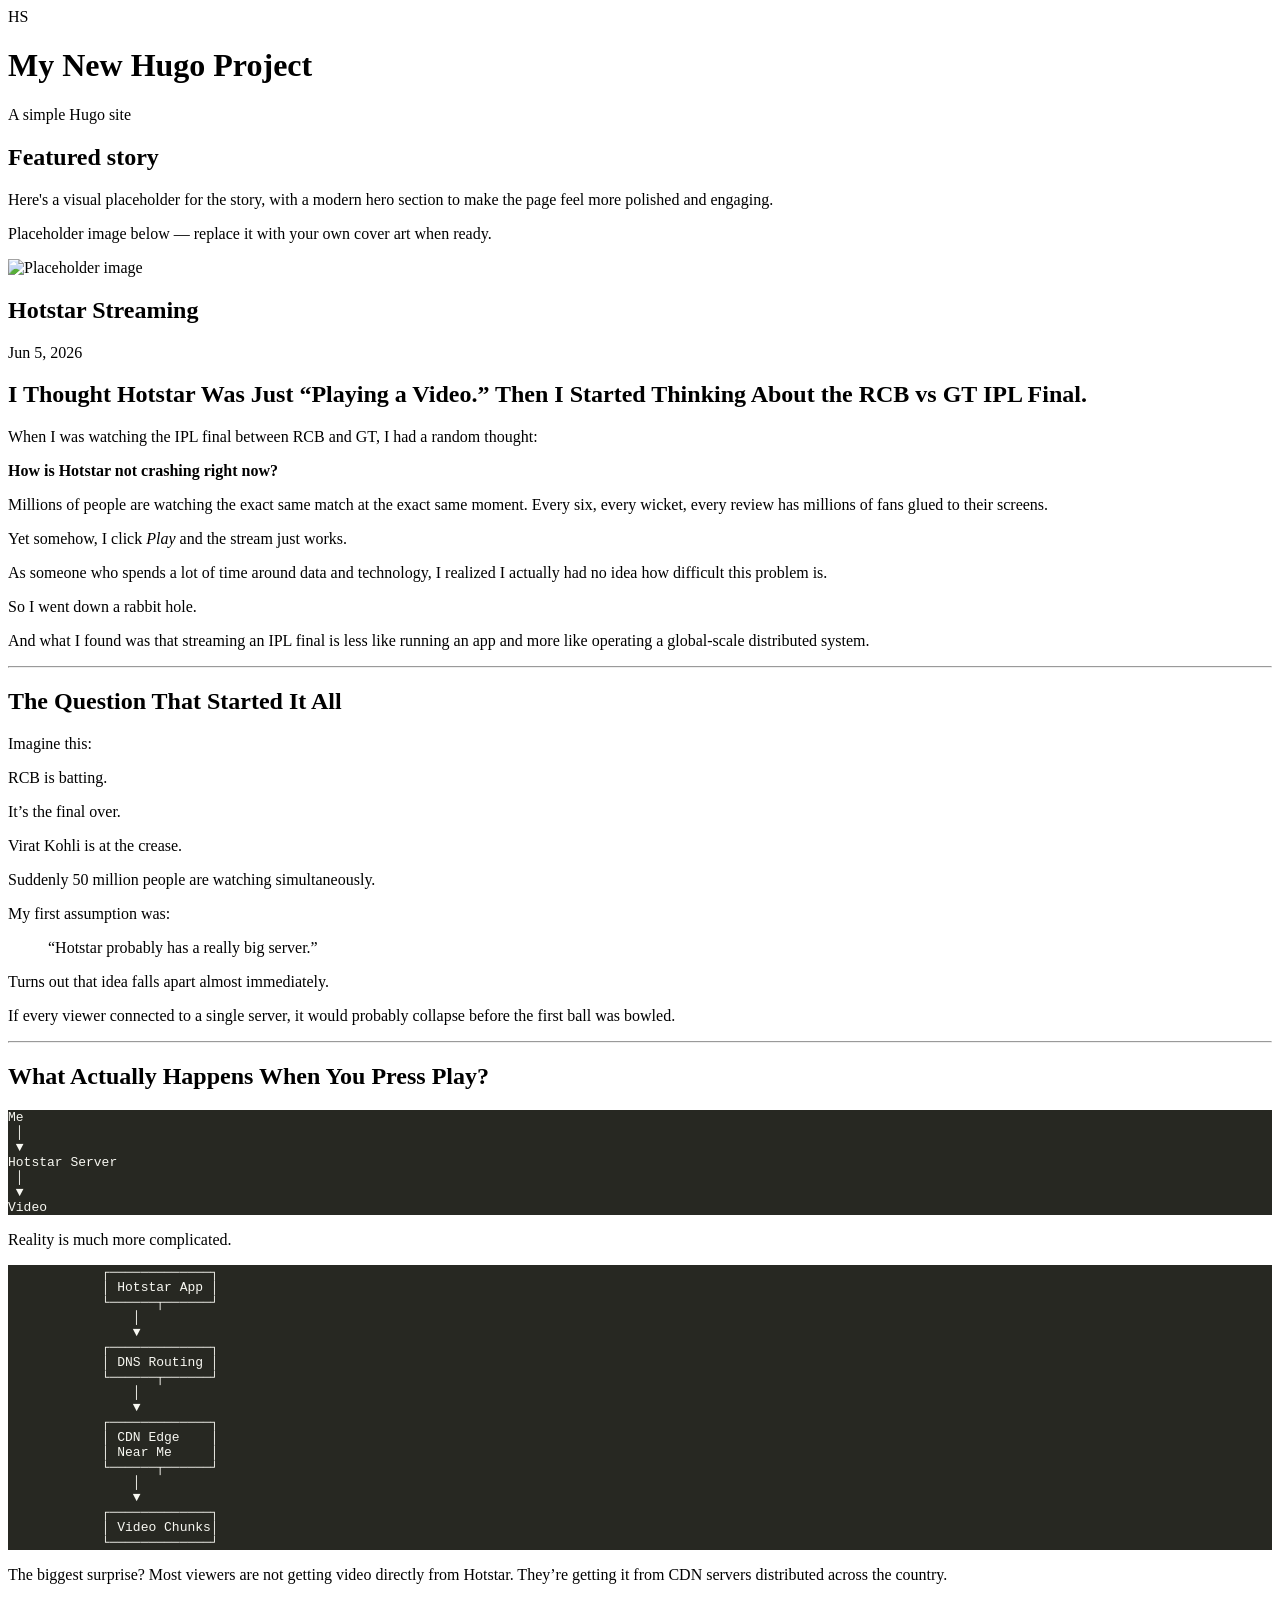
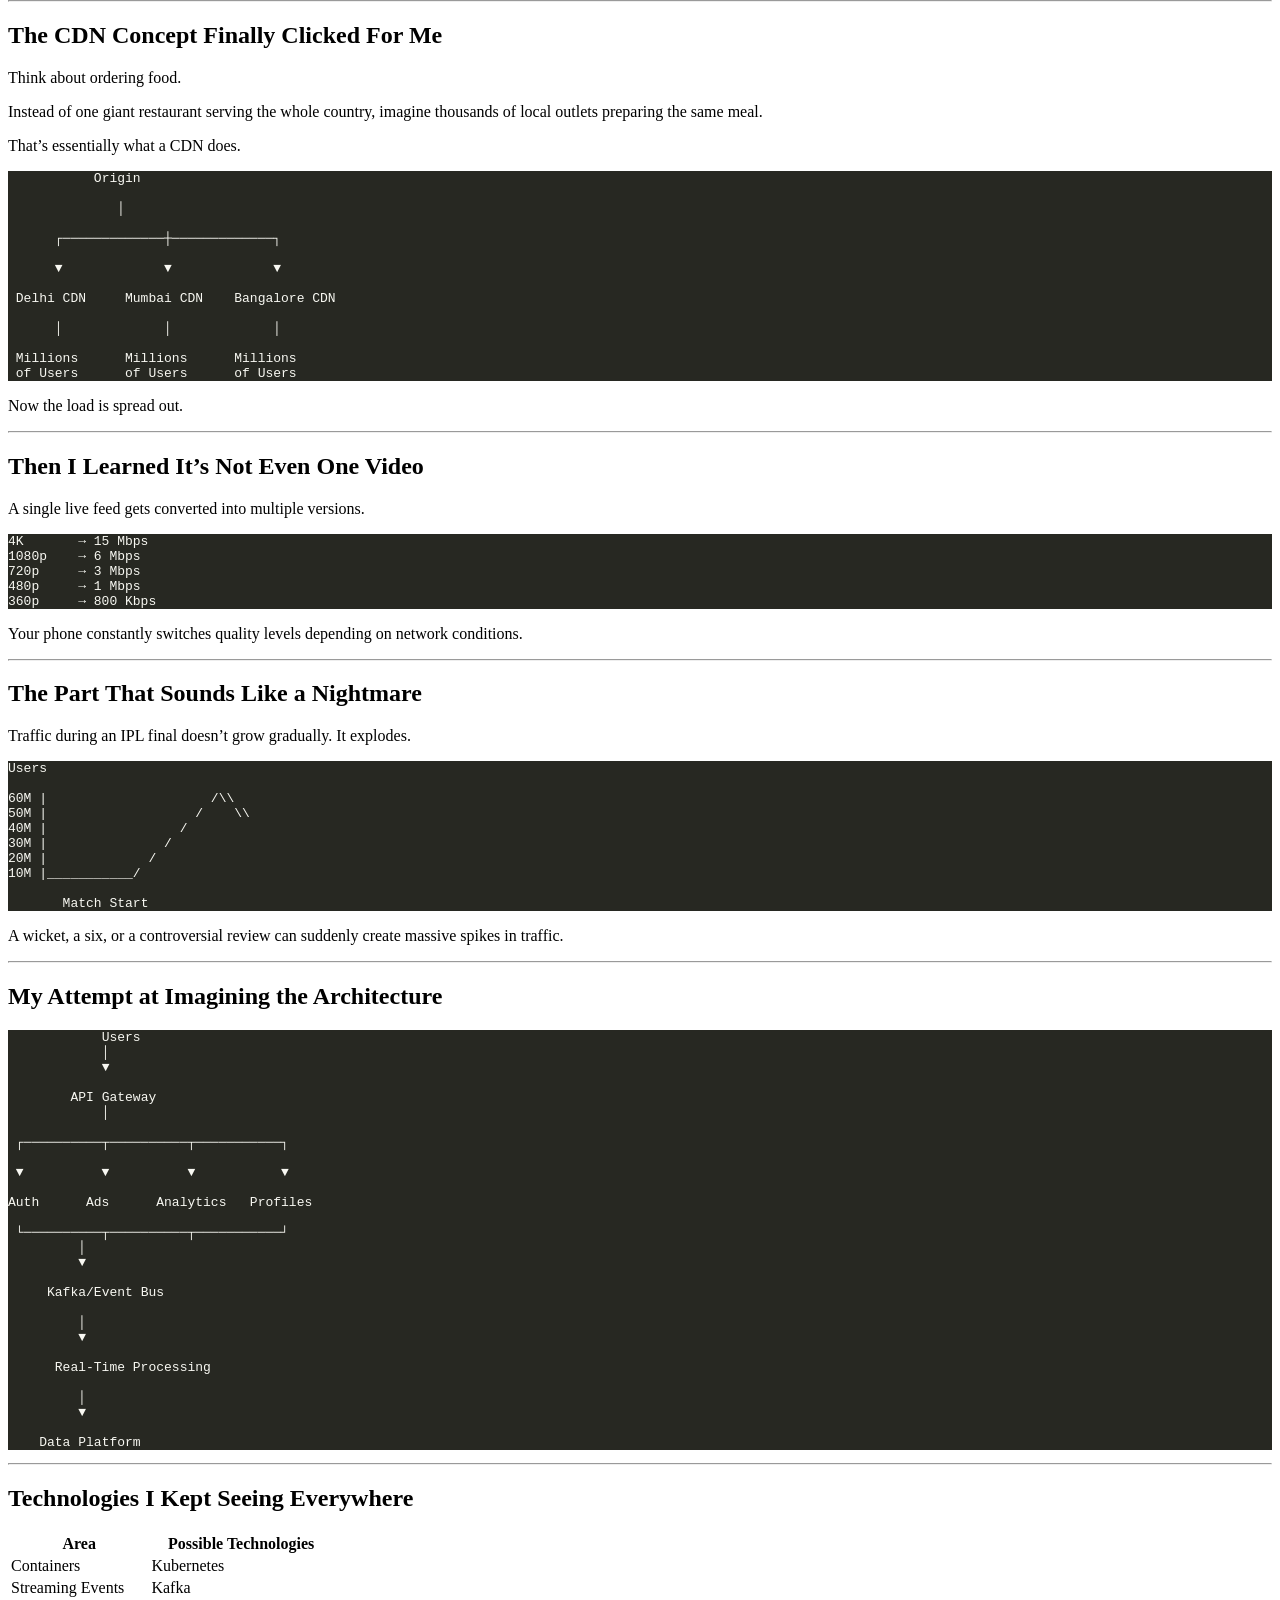
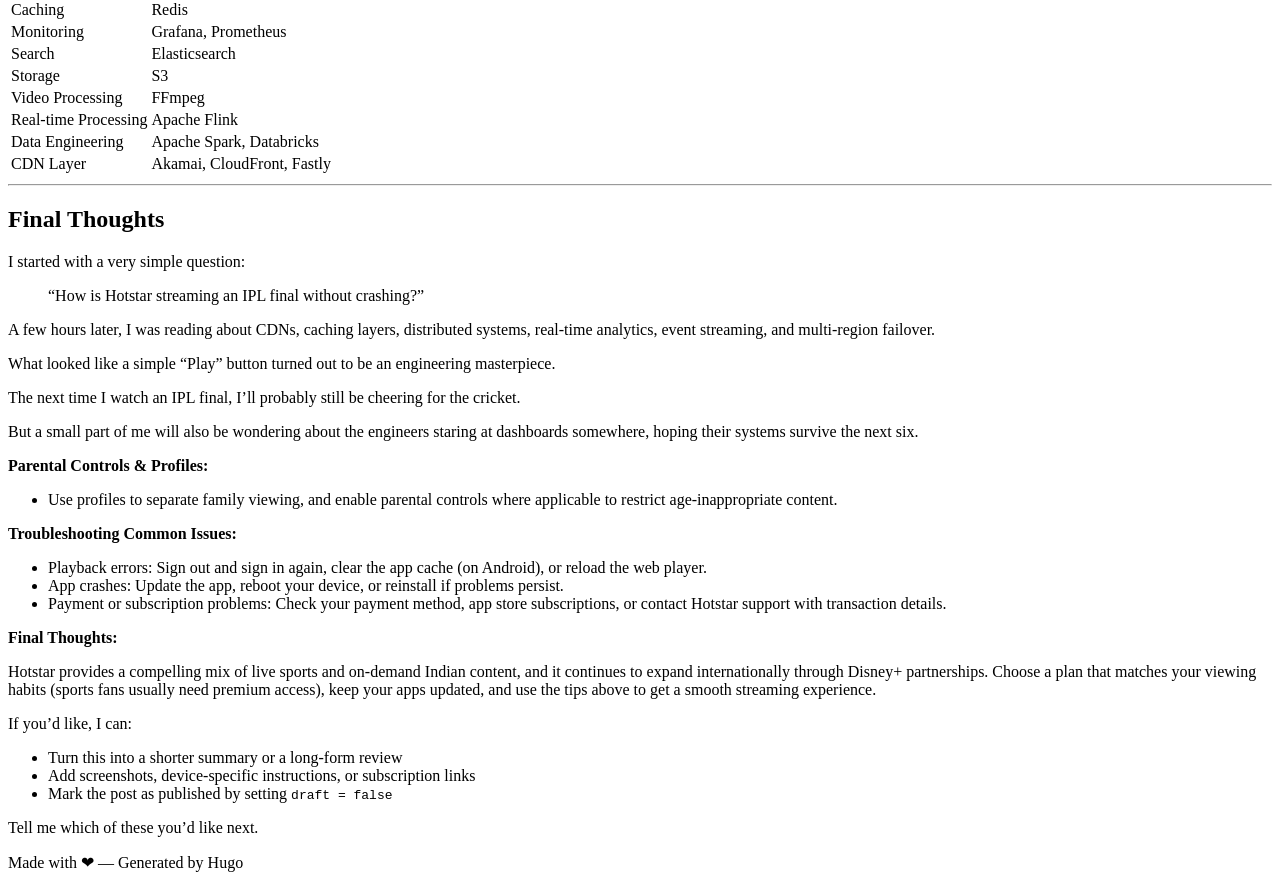
==== public/posts/hotstar-streaming/index.html @ 1795b480 "Publish Hotstar post and improve local site styling" ====
<!doctype html>
<html>
  <head><script src="/livereload.js?mindelay=10&amp;v=2&amp;port=1314&amp;path=livereload" data-no-instant defer></script>
    <meta charset="utf-8">
    <meta name="viewport" content="width=device-width,initial-scale=1">
    <link rel="stylesheet" href="/css/style.css">
    <link href="https://fonts.googleapis.com/css2?family=Inter:wght@300;400;600;700&display=swap" rel="stylesheet">
    <title>Hotstar Streaming - My New Hugo Project</title>
  </head>
  <body>
    <div class="container">
      <div class="site-header">
        <div class="logo">HS</div>
        <div>
          <h1 class="title">My New Hugo Project</h1>
          <p class="subtitle">A simple Hugo site</p>
        </div>
      </div>

      <div class="hero">
        <div class="hero-inner">
          <h2>Featured story</h2>
          <p>Here's a visual placeholder for the story, with a modern hero section to make the page feel more polished and engaging.</p>
          <p class="meta">Placeholder image below — replace it with your own cover art when ready.</p>
        </div>
        <div class="hero-image">
          <img src="/images/placeholder-hero.svg" alt="Placeholder image" />
        </div>
      </div>

      <div class="card">
        <h2 class="post-title">Hotstar Streaming</h2>
        <div class="meta">Jun 5, 2026</div>
        <article>
          <h1 id="i-thought-hotstar-was-just-playing-a-video-then-i-started-thinking-about-the-rcb-vs-gt-ipl-final">I Thought Hotstar Was Just “Playing a Video.” Then I Started Thinking About the RCB vs GT IPL Final.</h1>
<p>When I was watching the IPL final between RCB and GT, I had a random thought:</p>
<p><strong>How is Hotstar not crashing right now?</strong></p>
<p>Millions of people are watching the exact same match at the exact same moment. Every six, every wicket, every review has millions of fans glued to their screens.</p>
<p>Yet somehow, I click <em>Play</em> and the stream just works.</p>
<p>As someone who spends a lot of time around data and technology, I realized I actually had no idea how difficult this problem is.</p>
<p>So I went down a rabbit hole.</p>
<p>And what I found was that streaming an IPL final is less like running an app and more like operating a global-scale distributed system.</p>
<hr>
<h1 id="the-question-that-started-it-all">The Question That Started It All</h1>
<p>Imagine this:</p>
<p>RCB is batting.</p>
<p>It&rsquo;s the final over.</p>
<p>Virat Kohli is at the crease.</p>
<p>Suddenly 50 million people are watching simultaneously.</p>
<p>My first assumption was:</p>
<blockquote>
<p>&ldquo;Hotstar probably has a really big server.&rdquo;</p>
</blockquote>
<p>Turns out that idea falls apart almost immediately.</p>
<p>If every viewer connected to a single server, it would probably collapse before the first ball was bowled.</p>
<hr>
<h2 id="what-actually-happens-when-you-press-play">What Actually Happens When You Press Play?</h2>
<div class="highlight"><pre tabindex="0" style="color:#f8f8f2;background-color:#272822;-moz-tab-size:4;-o-tab-size:4;tab-size:4;-webkit-text-size-adjust:none;"><code class="language-text" data-lang="text"><span style="display:flex;"><span>Me
</span></span><span style="display:flex;"><span> │
</span></span><span style="display:flex;"><span> ▼
</span></span><span style="display:flex;"><span>Hotstar Server
</span></span><span style="display:flex;"><span> │
</span></span><span style="display:flex;"><span> ▼
</span></span><span style="display:flex;"><span>Video
</span></span></code></pre></div><p>Reality is much more complicated.</p>
<div class="highlight"><pre tabindex="0" style="color:#f8f8f2;background-color:#272822;-moz-tab-size:4;-o-tab-size:4;tab-size:4;-webkit-text-size-adjust:none;"><code class="language-text" data-lang="text"><span style="display:flex;"><span>			┌─────────────┐
</span></span><span style="display:flex;"><span>			│ Hotstar App │
</span></span><span style="display:flex;"><span>			└──────┬──────┘
</span></span><span style="display:flex;"><span>				│
</span></span><span style="display:flex;"><span>				▼
</span></span><span style="display:flex;"><span>			┌─────────────┐
</span></span><span style="display:flex;"><span>			│ DNS Routing │
</span></span><span style="display:flex;"><span>			└──────┬──────┘
</span></span><span style="display:flex;"><span>				│
</span></span><span style="display:flex;"><span>				▼
</span></span><span style="display:flex;"><span>			┌─────────────┐
</span></span><span style="display:flex;"><span>			│ CDN Edge    │
</span></span><span style="display:flex;"><span>			│ Near Me     │
</span></span><span style="display:flex;"><span>			└──────┬──────┘
</span></span><span style="display:flex;"><span>				│
</span></span><span style="display:flex;"><span>				▼
</span></span><span style="display:flex;"><span>			┌─────────────┐
</span></span><span style="display:flex;"><span>			│ Video Chunks│
</span></span><span style="display:flex;"><span>			└─────────────┘
</span></span></code></pre></div><p>The biggest surprise? Most viewers are not getting video directly from Hotstar. They&rsquo;re getting it from CDN servers distributed across the country.</p>
<hr>
<h2 id="the-cdn-concept-finally-clicked-for-me">The CDN Concept Finally Clicked For Me</h2>
<p>Think about ordering food.</p>
<p>Instead of one giant restaurant serving the whole country, imagine thousands of local outlets preparing the same meal.</p>
<p>That&rsquo;s essentially what a CDN does.</p>
<div class="highlight"><pre tabindex="0" style="color:#f8f8f2;background-color:#272822;-moz-tab-size:4;-o-tab-size:4;tab-size:4;-webkit-text-size-adjust:none;"><code class="language-text" data-lang="text"><span style="display:flex;"><span>		   Origin
</span></span><span style="display:flex;"><span>
</span></span><span style="display:flex;"><span>		      │
</span></span><span style="display:flex;"><span>
</span></span><span style="display:flex;"><span>      ┌─────────────┼─────────────┐
</span></span><span style="display:flex;"><span>
</span></span><span style="display:flex;"><span>      ▼             ▼             ▼
</span></span><span style="display:flex;"><span>
</span></span><span style="display:flex;"><span> Delhi CDN     Mumbai CDN    Bangalore CDN
</span></span><span style="display:flex;"><span>
</span></span><span style="display:flex;"><span>      │             │             │
</span></span><span style="display:flex;"><span>
</span></span><span style="display:flex;"><span> Millions      Millions      Millions
</span></span><span style="display:flex;"><span> of Users      of Users      of Users
</span></span></code></pre></div><p>Now the load is spread out.</p>
<hr>
<h2 id="then-i-learned-its-not-even-one-video">Then I Learned It&rsquo;s Not Even One Video</h2>
<p>A single live feed gets converted into multiple versions.</p>
<div class="highlight"><pre tabindex="0" style="color:#f8f8f2;background-color:#272822;-moz-tab-size:4;-o-tab-size:4;tab-size:4;-webkit-text-size-adjust:none;"><code class="language-text" data-lang="text"><span style="display:flex;"><span>4K       → 15 Mbps
</span></span><span style="display:flex;"><span>1080p    → 6 Mbps
</span></span><span style="display:flex;"><span>720p     → 3 Mbps
</span></span><span style="display:flex;"><span>480p     → 1 Mbps
</span></span><span style="display:flex;"><span>360p     → 800 Kbps
</span></span></code></pre></div><p>Your phone constantly switches quality levels depending on network conditions.</p>
<hr>
<h2 id="the-part-that-sounds-like-a-nightmare">The Part That Sounds Like a Nightmare</h2>
<p>Traffic during an IPL final doesn&rsquo;t grow gradually. It explodes.</p>
<div class="highlight"><pre tabindex="0" style="color:#f8f8f2;background-color:#272822;-moz-tab-size:4;-o-tab-size:4;tab-size:4;-webkit-text-size-adjust:none;"><code class="language-text" data-lang="text"><span style="display:flex;"><span>Users
</span></span><span style="display:flex;"><span>
</span></span><span style="display:flex;"><span>60M |                     /\\
</span></span><span style="display:flex;"><span>50M |                   /    \\
</span></span><span style="display:flex;"><span>40M |                 /
</span></span><span style="display:flex;"><span>30M |               /
</span></span><span style="display:flex;"><span>20M |             /
</span></span><span style="display:flex;"><span>10M |___________/
</span></span><span style="display:flex;"><span>
</span></span><span style="display:flex;"><span>	   Match Start
</span></span></code></pre></div><p>A wicket, a six, or a controversial review can suddenly create massive spikes in traffic.</p>
<hr>
<h2 id="my-attempt-at-imagining-the-architecture">My Attempt at Imagining the Architecture</h2>
<div class="highlight"><pre tabindex="0" style="color:#f8f8f2;background-color:#272822;-moz-tab-size:4;-o-tab-size:4;tab-size:4;-webkit-text-size-adjust:none;"><code class="language-text" data-lang="text"><span style="display:flex;"><span>		    Users
</span></span><span style="display:flex;"><span>			│
</span></span><span style="display:flex;"><span>			▼
</span></span><span style="display:flex;"><span>
</span></span><span style="display:flex;"><span>		API Gateway
</span></span><span style="display:flex;"><span>			│
</span></span><span style="display:flex;"><span>
</span></span><span style="display:flex;"><span> ┌──────────┬──────────┬───────────┐
</span></span><span style="display:flex;"><span>
</span></span><span style="display:flex;"><span> ▼          ▼          ▼           ▼
</span></span><span style="display:flex;"><span>
</span></span><span style="display:flex;"><span>Auth      Ads      Analytics   Profiles
</span></span><span style="display:flex;"><span>
</span></span><span style="display:flex;"><span> └──────────┬──────────┬───────────┘
</span></span><span style="display:flex;"><span>	     │
</span></span><span style="display:flex;"><span>	     ▼
</span></span><span style="display:flex;"><span>
</span></span><span style="display:flex;"><span>	 Kafka/Event Bus
</span></span><span style="display:flex;"><span>
</span></span><span style="display:flex;"><span>	     │
</span></span><span style="display:flex;"><span>	     ▼
</span></span><span style="display:flex;"><span>
</span></span><span style="display:flex;"><span>      Real-Time Processing
</span></span><span style="display:flex;"><span>
</span></span><span style="display:flex;"><span>	     │
</span></span><span style="display:flex;"><span>	     ▼
</span></span><span style="display:flex;"><span>
</span></span><span style="display:flex;"><span>	Data Platform
</span></span></code></pre></div><hr>
<h2 id="technologies-i-kept-seeing-everywhere">Technologies I Kept Seeing Everywhere</h2>
<table>
	<thead>
			<tr>
					<th>Area</th>
					<th>Possible Technologies</th>
			</tr>
	</thead>
	<tbody>
			<tr>
					<td>Containers</td>
					<td>Kubernetes</td>
			</tr>
			<tr>
					<td>Streaming Events</td>
					<td>Kafka</td>
			</tr>
			<tr>
					<td>Caching</td>
					<td>Redis</td>
			</tr>
			<tr>
					<td>Monitoring</td>
					<td>Grafana, Prometheus</td>
			</tr>
			<tr>
					<td>Search</td>
					<td>Elasticsearch</td>
			</tr>
			<tr>
					<td>Storage</td>
					<td>S3</td>
			</tr>
			<tr>
					<td>Video Processing</td>
					<td>FFmpeg</td>
			</tr>
			<tr>
					<td>Real-time Processing</td>
					<td>Apache Flink</td>
			</tr>
			<tr>
					<td>Data Engineering</td>
					<td>Apache Spark, Databricks</td>
			</tr>
			<tr>
					<td>CDN Layer</td>
					<td>Akamai, CloudFront, Fastly</td>
			</tr>
	</tbody>
</table>
<hr>
<h2 id="final-thoughts">Final Thoughts</h2>
<p>I started with a very simple question:</p>
<blockquote>
<p>&ldquo;How is Hotstar streaming an IPL final without crashing?&rdquo;</p>
</blockquote>
<p>A few hours later, I was reading about CDNs, caching layers, distributed systems, real-time analytics, event streaming, and multi-region failover.</p>
<p>What looked like a simple &ldquo;Play&rdquo; button turned out to be an engineering masterpiece.</p>
<p>The next time I watch an IPL final, I&rsquo;ll probably still be cheering for the cricket.</p>
<p>But a small part of me will also be wondering about the engineers staring at dashboards somewhere, hoping their systems survive the next six.</p>
<p><strong>Parental Controls &amp; Profiles:</strong></p>
<ul>
<li>Use profiles to separate family viewing, and enable parental controls where applicable to restrict age-inappropriate content.</li>
</ul>
<p><strong>Troubleshooting Common Issues:</strong></p>
<ul>
<li>Playback errors: Sign out and sign in again, clear the app cache (on Android), or reload the web player.</li>
<li>App crashes: Update the app, reboot your device, or reinstall if problems persist.</li>
<li>Payment or subscription problems: Check your payment method, app store subscriptions, or contact Hotstar support with transaction details.</li>
</ul>
<p><strong>Final Thoughts:</strong></p>
<p>Hotstar provides a compelling mix of live sports and on‑demand Indian content, and it continues to expand internationally through Disney+ partnerships. Choose a plan that matches your viewing habits (sports fans usually need premium access), keep your apps updated, and use the tips above to get a smooth streaming experience.</p>
<p>If you&rsquo;d like, I can:</p>
<ul>
<li>Turn this into a shorter summary or a long-form review</li>
<li>Add screenshots, device-specific instructions, or subscription links</li>
<li>Mark the post as published by setting <code>draft = false</code></li>
</ul>
<p>Tell me which of these you&rsquo;d like next.</p>

        </article>
      </div>

      <footer>
        <p>Made with ❤ — Generated by Hugo</p>
      </footer>
    </div>
  </body>
</html>
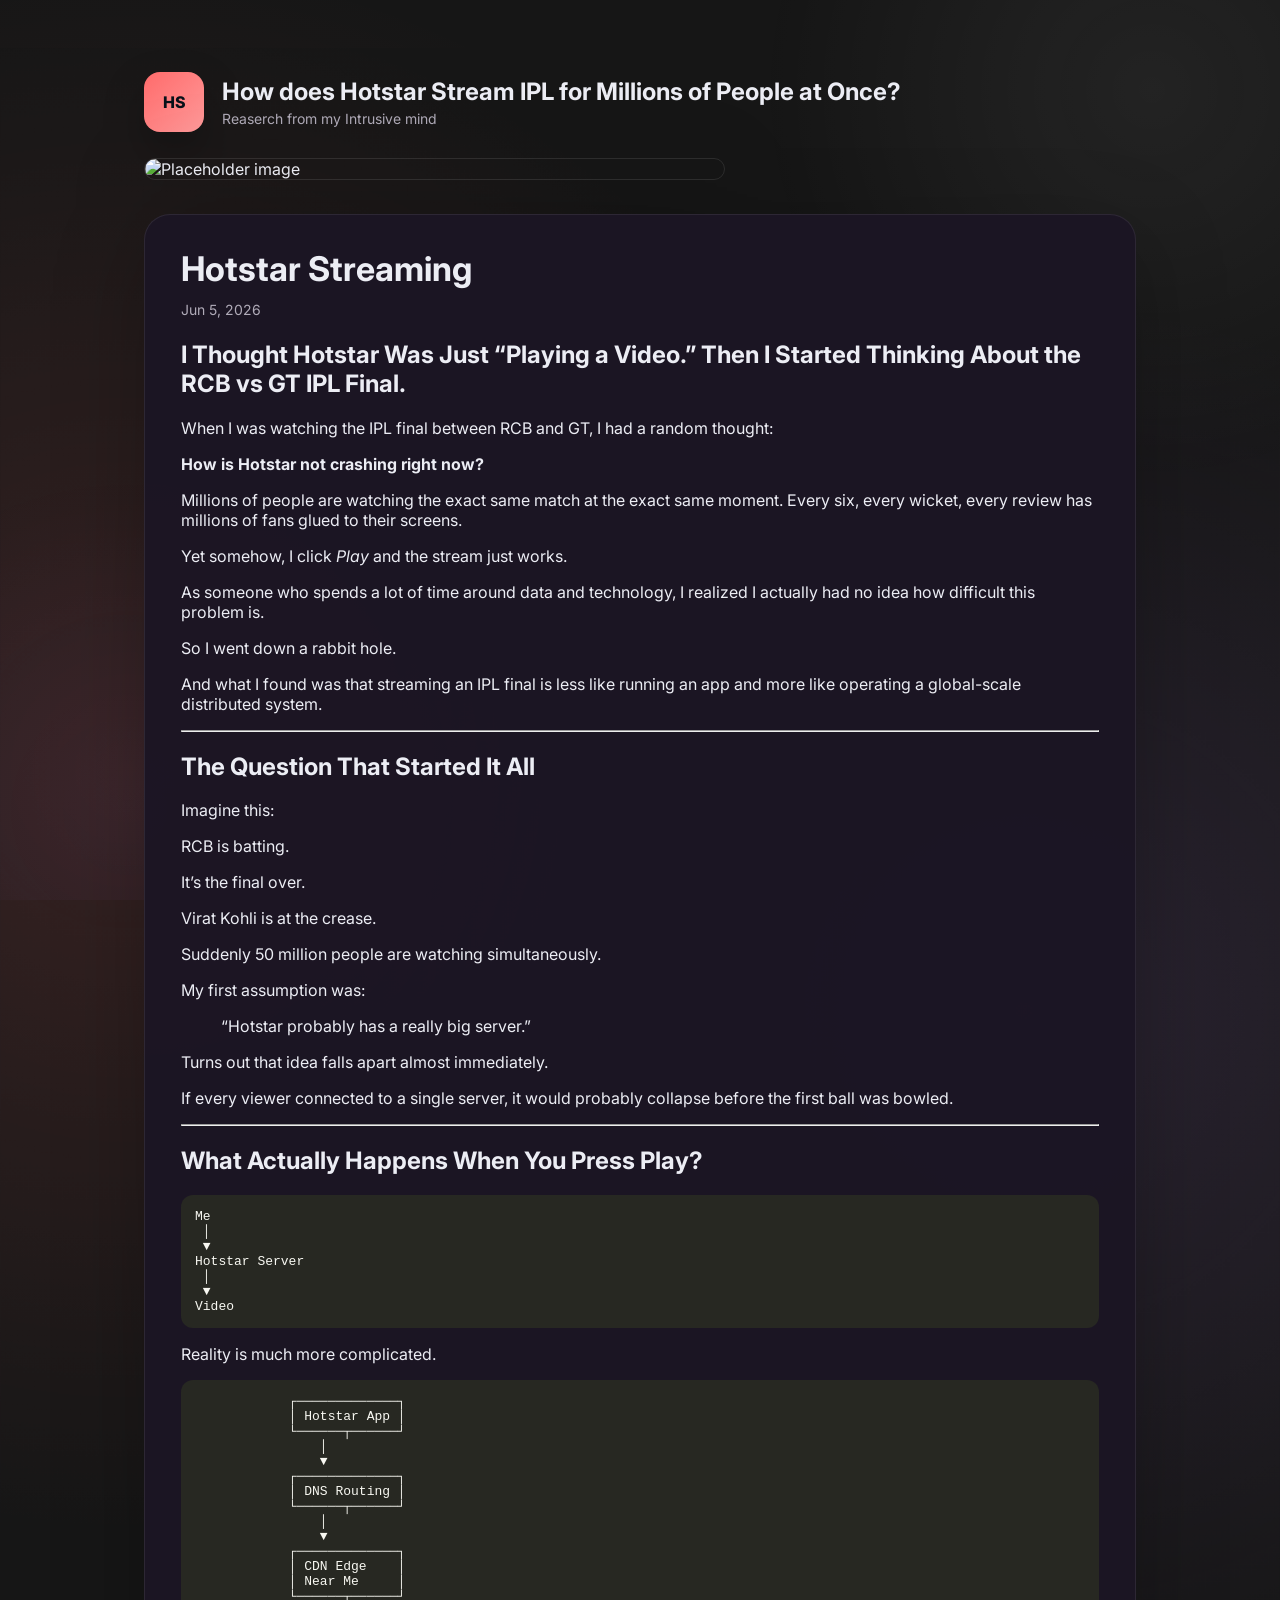
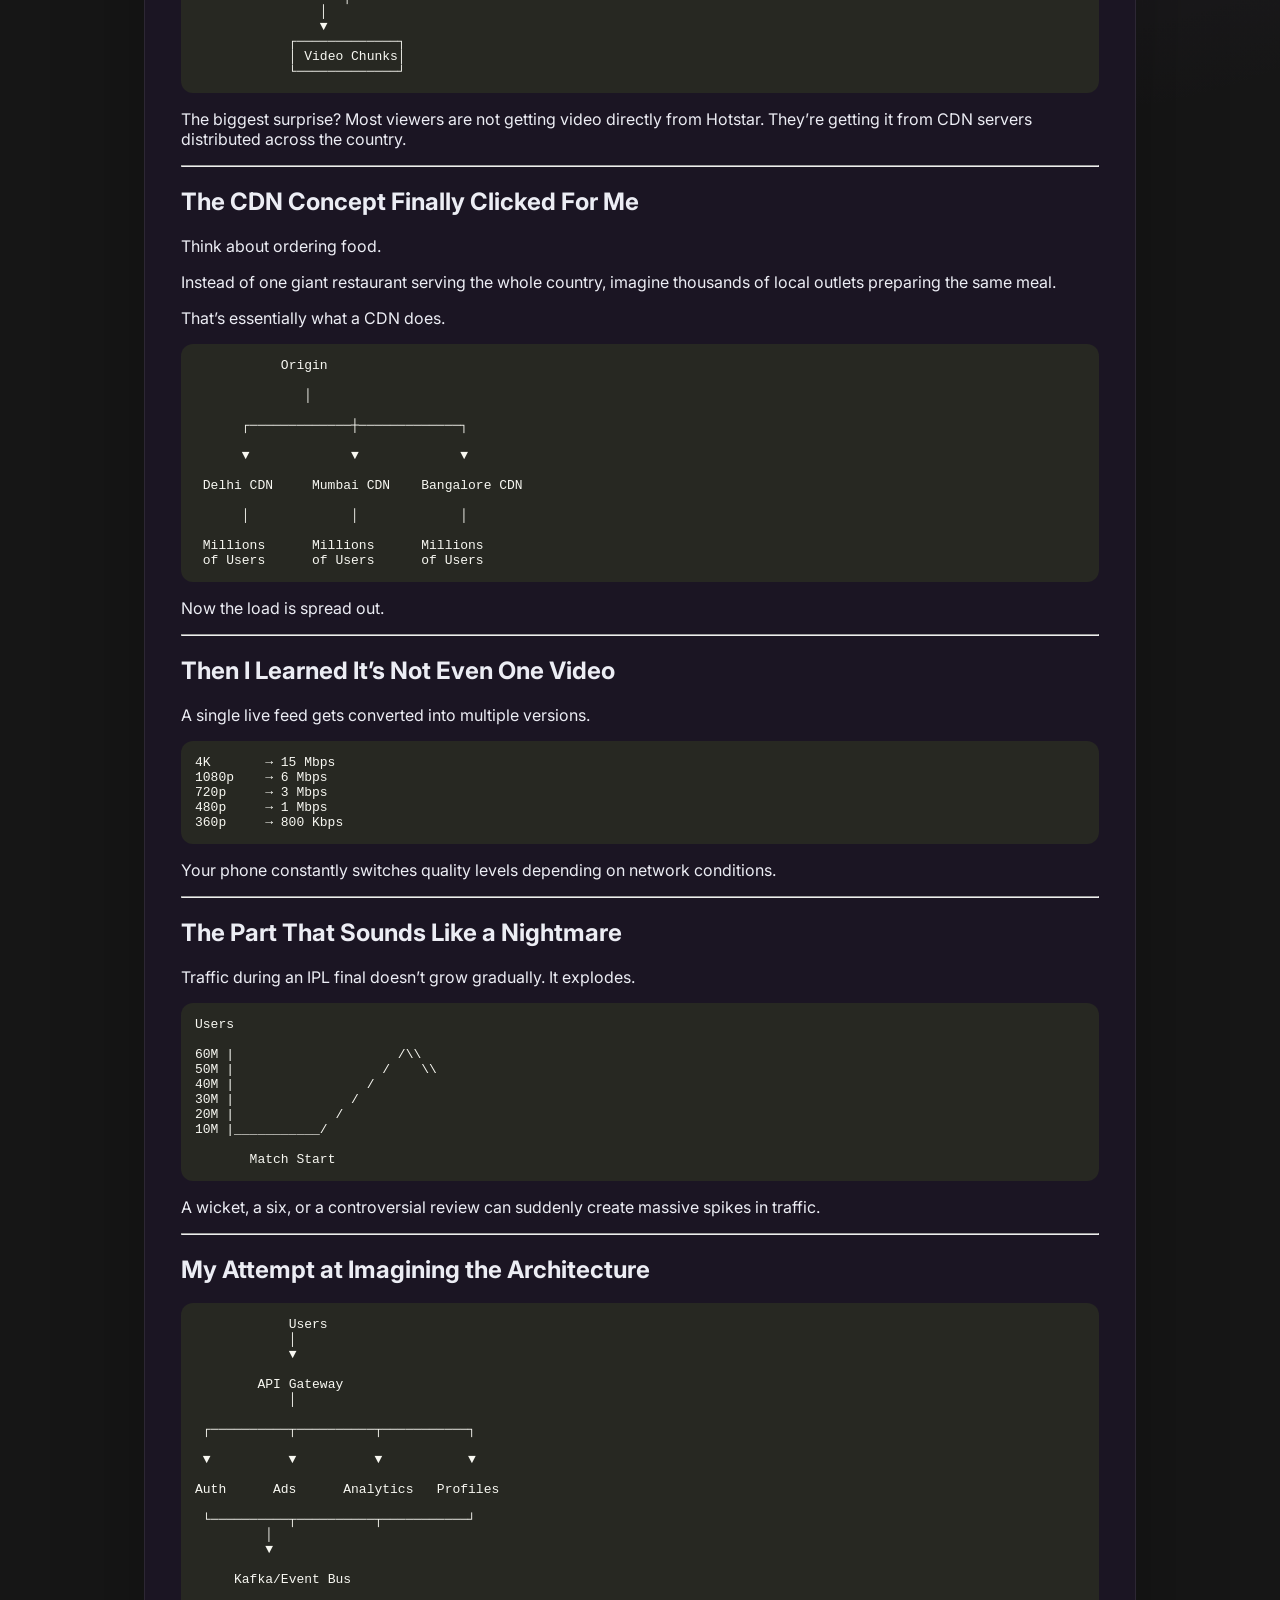
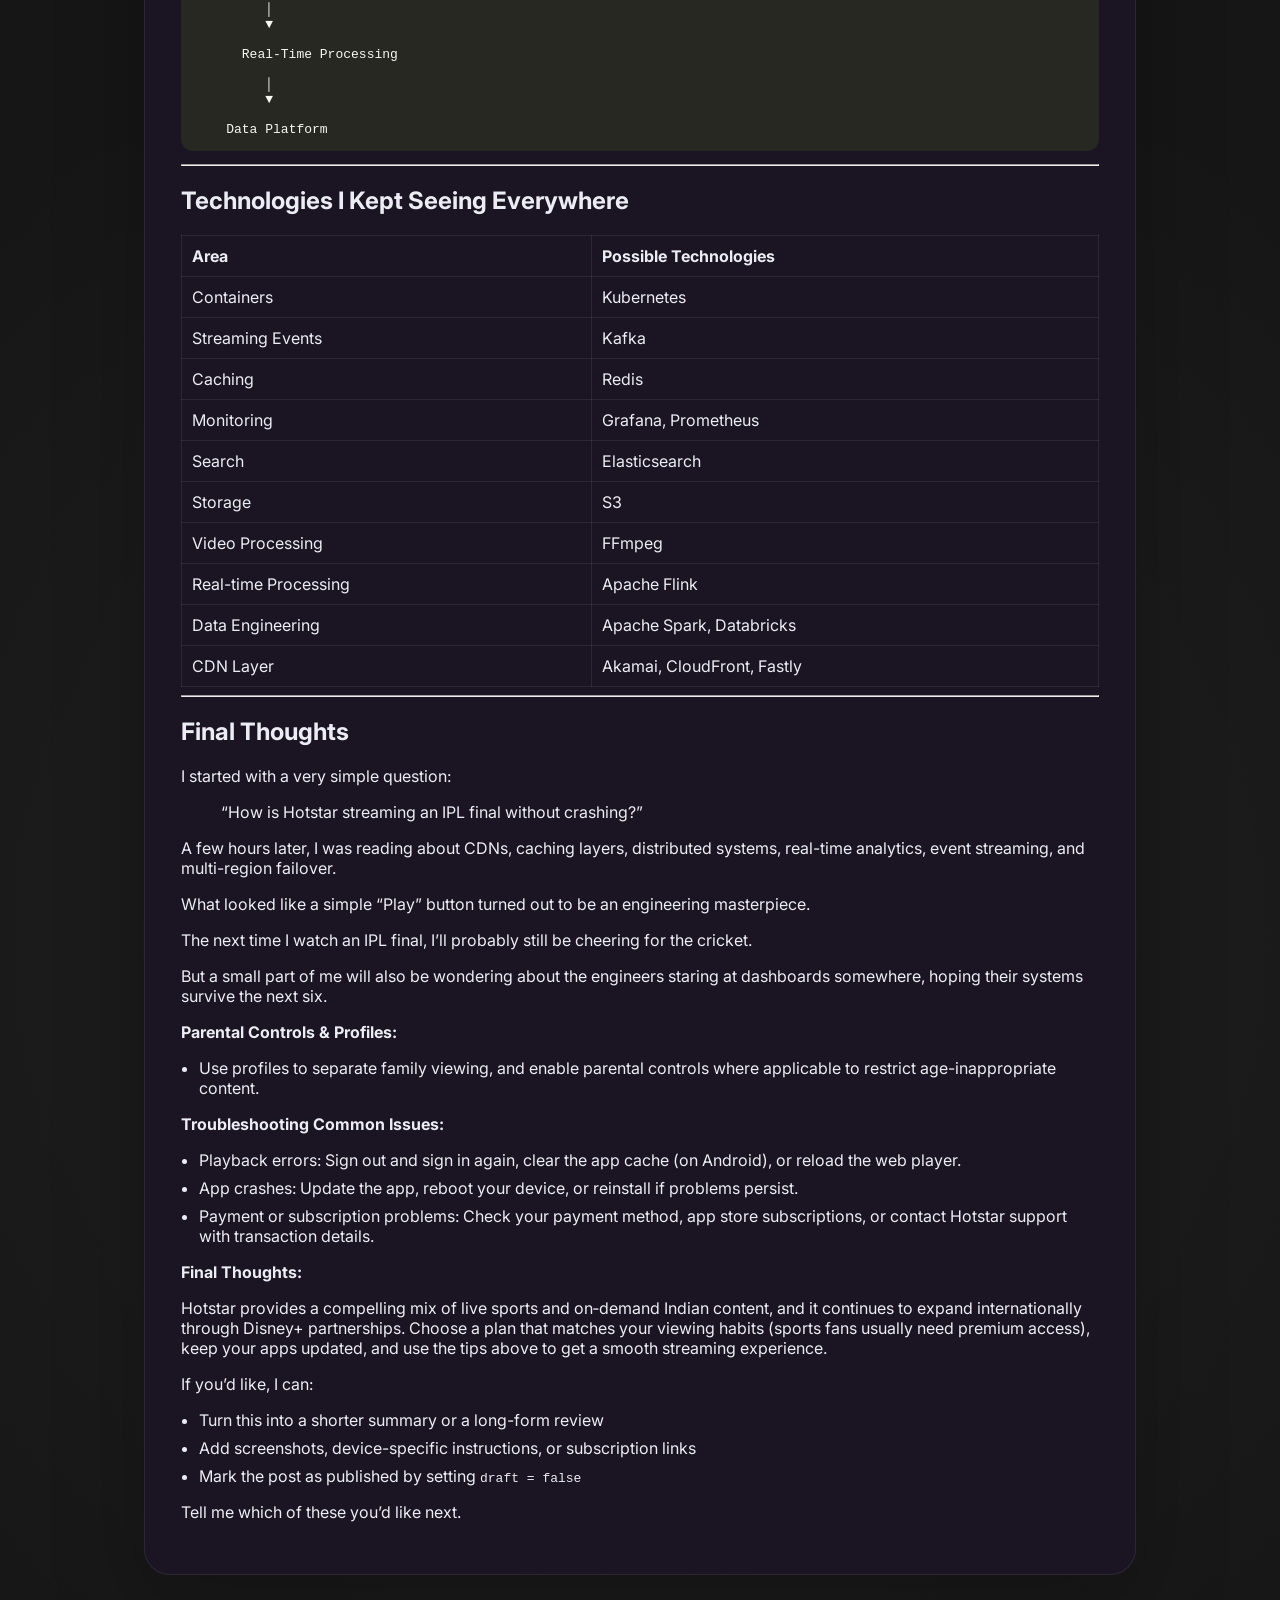
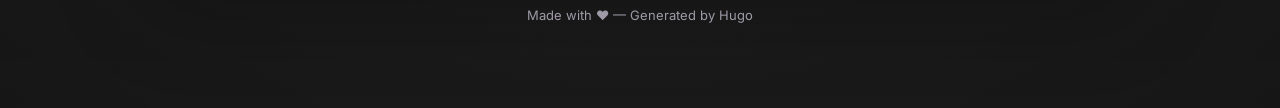
==== commit d51b8757: "edits" ====
--- a/public/posts/hotstar-streaming/index.html
+++ b/public/posts/hotstar-streaming/index.html
@@ -5,24 +5,20 @@
     <meta name="viewport" content="width=device-width,initial-scale=1">
     <link rel="stylesheet" href="/css/style.css">
     <link href="https://fonts.googleapis.com/css2?family=Inter:wght@300;400;600;700&display=swap" rel="stylesheet">
-    <title>Hotstar Streaming - My New Hugo Project</title>
+    <title>How does Hotstar Stream IPL for Millions of People at Once?</title>
   </head>
   <body>
     <div class="container">
       <div class="site-header">
         <div class="logo">HS</div>
         <div>
-          <h1 class="title">My New Hugo Project</h1>
-          <p class="subtitle">A simple Hugo site</p>
+          <h1 class="title">How does Hotstar Stream IPL for Millions of People at Once?</h1>
+          <p class="subtitle">Reaserch from my Intrusive mind</p>
         </div>
       </div>
 
       <div class="hero">
-        <div class="hero-inner">
-          <h2>Featured story</h2>
-          <p>Here's a visual placeholder for the story, with a modern hero section to make the page feel more polished and engaging.</p>
-          <p class="meta">Placeholder image below — replace it with your own cover art when ready.</p>
-        </div>
+
         <div class="hero-image">
           <img src="/images/placeholder-hero.svg" alt="Placeholder image" />
         </div>
--- a/css/style.css
+++ b/css/style.css
@@ -0,0 +1,32 @@
+:root{
+  --bg:#161616;
+  --card:#1e1e26;
+  --muted:#b0abb8;
+  --accent:#ff6b6b;
+  --accent2:#c084fc;
+  --maxw:1040px;
+}
+*{box-sizing:border-box}
+html,body{min-height:100%;margin:0;font-family:Inter, system-ui, -apple-system, 'Segoe UI', Roboto, 'Helvetica Neue', Arial;background:radial-gradient(circle at 10% 15%, rgba(255,107,107,0.14), transparent 18%),radial-gradient(circle at 80% 20%, rgba(192,132,252,0.12), transparent 18%),radial-gradient(circle at 50% 85%, rgba(255,255,255,0.05), transparent 24%), var(--bg);color:#ecedf4}
+body::before{content:'';position:fixed;inset:0;background:radial-gradient(circle at 90% 10%, rgba(255,255,255,0.06), transparent 28%),radial-gradient(circle at 10% 90%, rgba(192,132,252,0.05), transparent 24%);pointer-events:none;z-index:0}
+a{color:var(--accent);text-decoration:none}
+.container{position:relative;z-index:1;max-width:var(--maxw);margin:48px auto;padding:24px}
+.site-header{display:flex;align-items:center;gap:18px;margin-bottom:26px}
+.logo{width:60px;height:60px;border-radius:16px;background:linear-gradient(135deg,var(--accent),#ff9a9a);display:flex;align-items:center;justify-content:center;font-weight:800;color:#08121a;box-shadow:0 18px 40px rgba(0,0,0,0.25)}
+.title{font-size:24px;margin:0}
+.subtitle{color:var(--muted);margin:4px 0 0;font-size:14px}
+.hero{display:grid;grid-template-columns:1.35fr 0.9fr;gap:24px;margin-bottom:34px;align-items:center}
+.hero-inner{background:rgba(255,255,255,0.09);border:1px solid rgba(255,255,255,0.10);padding:28px;border-radius:24px;box-shadow:0 20px 60px rgba(0,0,0,0.18);backdrop-filter:blur(14px)}
+.hero-image{border-radius:24px;overflow:hidden;box-shadow:0 28px 90px rgba(0,0,0,0.25);border:1px solid rgba(255,255,255,0.10)}
+.hero-image img{display:block;width:100%;height:auto}
+.card{position:relative;z-index:2;background:rgba(28,22,36,0.98);border:1px solid rgba(255,255,255,0.08);padding:36px;border-radius:26px;box-shadow: 0 28px 90px rgba(0,0,0,0.25);margin-top:12px}
+.post-title{margin:0 0 14px 0;font-size:34px;line-height:1.05}
+.meta{color:var(--muted);font-size:14px;margin-bottom:22px}
+ul{padding-left:18px;margin:12px 0}
+li{margin-bottom:8px}
+pre{background:rgba(255,255,255,0.05);padding:14px;border-radius:12px;overflow:auto}
+table{width:100%;border-collapse:collapse}
+table th, table td{border:1px solid rgba(255,255,255,0.08);padding:10px;text-align:left}
+footer{color:var(--muted);font-size:13px;margin-top:32px;text-align:center}
+@media (max-width:860px){.hero{grid-template-columns:1fr;}.hero-image{max-width:100%}.container{margin:28px auto;padding:18px}}
+@media (max-width:720px){.post-title{font-size:26px}.site-header{flex-direction:column;align-items:flex-start}.title{font-size:22px}.hero-inner{padding:20px}.container{margin:18px auto;padding:16px}}
